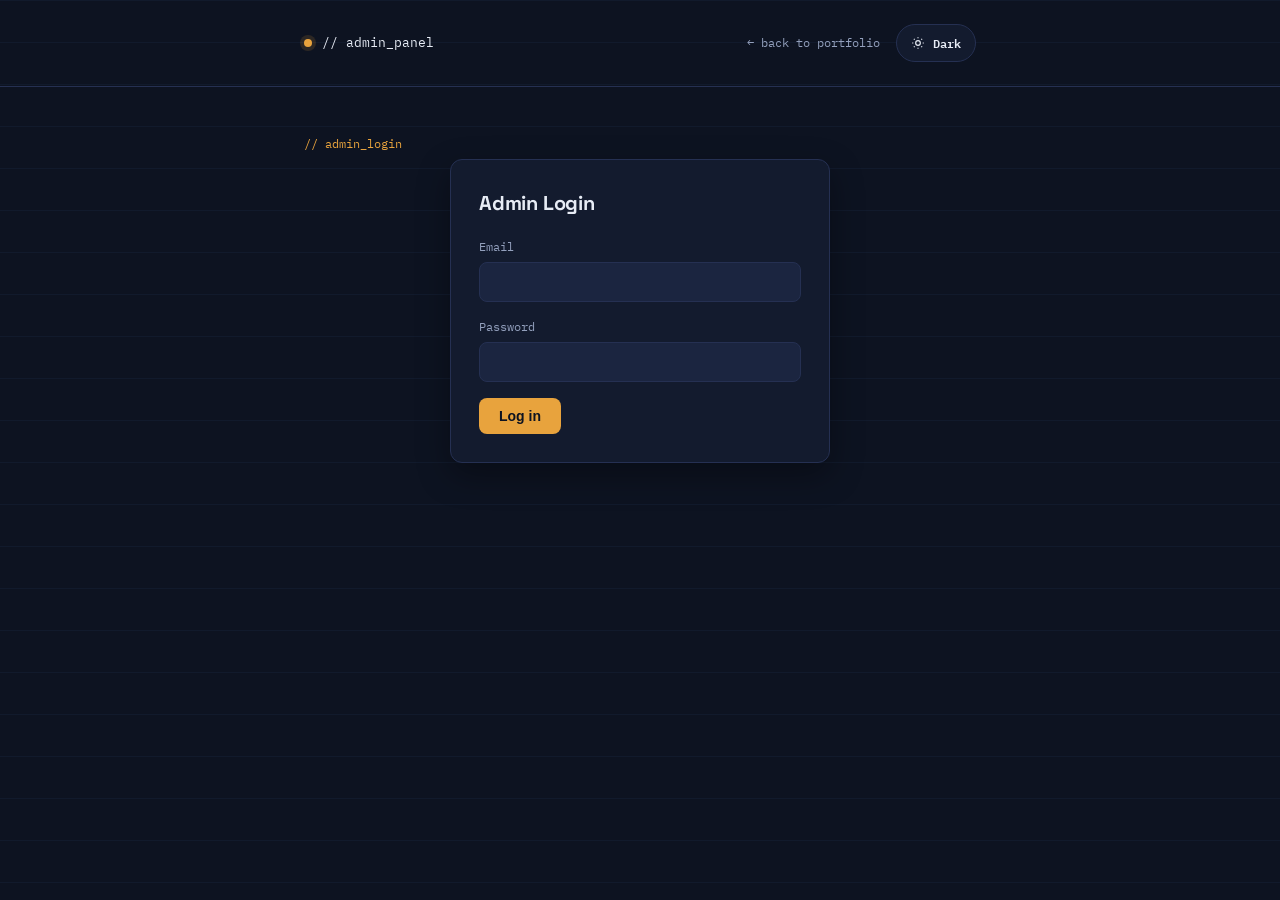
==== Admin.html @ 53487497 "added my yhills internship resume file" ====
<!DOCTYPE html>
<html lang="en" data-theme="dark">

<head>
    <meta charset="UTF-8">
    <meta name="viewport" content="width=device-width, initial-scale=1.0">
    <title>Admin — Pragyan Singh Portfolio</title>
    <meta name="robots" content="noindex, nofollow">
    <link rel="preconnect" href="https://fonts.googleapis.com">
    <link rel="preconnect" href="https://fonts.gstatic.com" crossorigin>
    <link href="https://fonts.googleapis.com/css2?family=Space+Grotesk:wght@500;600;700&family=IBM+Plex+Sans:wght@400;500;600&family=IBM+Plex+Mono:wght@400;500&display=swap" rel="stylesheet">
    <style>
        /* ============ Design tokens (shared palette with the main site) ============ */
        :root,
        [data-theme="dark"] {
            --bg: #0d1321;
            --bg-grid: #111a2c;
            --surface: #131b2e;
            --surface-2: #1b2540;
            --border: #253052;
            --text: #e7ecf5;
            --text-muted: #93a0bd;
            --accent: #e8a33d;
            --accent-soft: rgba(232, 163, 61, 0.14);
            --accent-2: #3aafa9;
            --danger: #e5686d;
            --danger-soft: rgba(229, 104, 109, 0.12);
            --success: #59c896;
            --success-soft: rgba(89, 200, 150, 0.12);
            --shadow: 0 12px 32px rgba(0, 0, 0, 0.35);
        }

        [data-theme="light"] {
            --bg: #eef1f6;
            --bg-grid: #e6eaf2;
            --surface: #ffffff;
            --surface-2: #f6f8fc;
            --border: #d8deea;
            --text: #10151f;
            --text-muted: #51597a;
            --accent: #c97f1e;
            --accent-soft: rgba(201, 127, 30, 0.12);
            --accent-2: #1e8c86;
            --danger: #c9333a;
            --danger-soft: rgba(201, 51, 58, 0.08);
            --success: #1f8f5f;
            --success-soft: rgba(31, 143, 95, 0.1);
            --shadow: 0 12px 28px rgba(20, 30, 60, 0.08);
        }

        * {
            margin: 0;
            padding: 0;
            box-sizing: border-box;
        }

        body {
            font-family: 'IBM Plex Sans', Arial, sans-serif;
            background:
                linear-gradient(var(--bg-grid) 1px, transparent 1px) 0 0 / 100% 42px,
                var(--bg);
            color: var(--text);
            transition: background-color .35s ease, color .35s ease;
            line-height: 1.5;
            min-height: 100vh;
        }

        .container {
            max-width: 720px;
            margin: 0 auto;
            padding: 0 24px;
        }

        h1, h2 {
            font-family: 'Space Grotesk', sans-serif;
            letter-spacing: -0.01em;
        }

        a { color: inherit; }

        :focus-visible {
            outline: 2px solid var(--accent);
            outline-offset: 3px;
        }

        .is-hidden { display: none !important; }

        /* ============ Header ============ */
        .site-header {
            padding: 24px 0;
            border-bottom: 1px solid var(--border);
        }

        .header-inner {
            display: flex;
            align-items: center;
            justify-content: space-between;
            gap: 16px;
        }

        .brand {
            display: flex;
            align-items: center;
            gap: 10px;
            font-family: 'IBM Plex Mono', monospace;
            font-size: 13px;
        }

        .brand .lock {
            width: 8px;
            height: 8px;
            border-radius: 50%;
            background: var(--accent);
            box-shadow: 0 0 0 4px var(--accent-soft);
        }

        .back-link {
            font-family: 'IBM Plex Mono', monospace;
            font-size: 12px;
            color: var(--text-muted);
            text-decoration: none;
        }

        .back-link:hover { color: var(--accent); }

        #toggle-theme {
            display: inline-flex;
            align-items: center;
            gap: 8px;
            background: var(--surface);
            border: 1px solid var(--border);
            color: var(--text);
            font-family: 'IBM Plex Mono', monospace;
            font-size: 12px;
            padding: 8px 14px;
            border-radius: 999px;
            cursor: pointer;
            transition: border-color .2s ease, transform .2s ease;
        }

        #toggle-theme:hover {
            border-color: var(--accent);
            transform: translateY(-1px);
        }

        #toggle-theme svg { width: 14px; height: 14px; }

        /* ============ Main ============ */
        main { padding: 48px 0; }

        .eyebrow {
            font-family: 'IBM Plex Mono', monospace;
            font-size: 12px;
            color: var(--accent);
            margin-bottom: 6px;
        }

        .panel {
            background: var(--surface);
            border: 1px solid var(--border);
            border-radius: 12px;
            padding: 28px;
            box-shadow: var(--shadow);
        }

        #login-panel .panel { max-width: 380px; margin: 0 auto; }

        form .field { margin-bottom: 16px; }

        label {
            display: block;
            font-family: 'IBM Plex Mono', monospace;
            font-size: 12px;
            color: var(--text-muted);
            margin-bottom: 6px;
        }

        input {
            width: 100%;
            background: var(--surface-2);
            border: 1px solid var(--border);
            color: var(--text);
            padding: 10px 12px;
            border-radius: 8px;
            font-family: 'IBM Plex Sans', sans-serif;
            font-size: 14px;
            transition: border-color .2s ease;
        }

        input:focus { border-color: var(--accent); }

        button {
            appearance: none;
            border: none;
            font-weight: 600;
            font-size: 14px;
            padding: 10px 20px;
            border-radius: 8px;
            cursor: pointer;
            transition: filter .2s ease, transform .2s ease;
        }

        button[type="submit"] {
            background: var(--accent);
            color: var(--bg);
        }

        button[type="submit"]:hover,
        .btn:hover {
            filter: brightness(1.08);
            transform: translateY(-1px);
        }

        .btn.secondary {
            background: transparent;
            color: var(--text);
            border: 1px solid var(--border);
        }

        .form-status {
            margin-top: 14px;
            font-size: 13px;
            padding: 10px 12px;
            border-radius: 8px;
            display: none;
        }

        .form-status.show { display: block; }
        .form-status.ok { background: var(--success-soft); color: var(--success); }
        .form-status.err { background: var(--danger-soft); color: var(--danger); }

        /* ============ Dashboard ============ */
        .panel-head {
            display: flex;
            align-items: center;
            justify-content: space-between;
            gap: 12px;
            flex-wrap: wrap;
            margin-bottom: 20px;
        }

        .messages-list { display: grid; gap: 12px; }

        .message-card {
            background: var(--surface-2);
            border: 1px solid var(--border);
            border-radius: 10px;
            padding: 16px 18px;
        }

        .message-card .meta {
            display: flex;
            justify-content: space-between;
            gap: 12px;
            flex-wrap: wrap;
            font-family: 'IBM Plex Mono', monospace;
            font-size: 12px;
            color: var(--text-muted);
            margin-bottom: 8px;
        }

        .message-card .meta .who { color: var(--text); font-weight: 500; }
        .message-card p { font-size: 14px; }

        .empty-state {
            font-family: 'IBM Plex Mono', monospace;
            font-size: 13px;
            color: var(--text-muted);
            padding: 24px;
            text-align: center;
            border: 1px dashed var(--border);
            border-radius: 10px;
        }

        .scan-overlay {
            position: fixed;
            inset: 0;
            pointer-events: none;
            background: linear-gradient(180deg, transparent, var(--accent-soft) 45%, transparent);
            transform: translateY(-100%);
            opacity: 0;
            z-index: 999;
        }

        .scan-overlay.run { animation: scan .5s ease-out; }

        @keyframes scan {
            0% { transform: translateY(-100%); opacity: .9; }
            100% { transform: translateY(100%); opacity: 0; }
        }

        @media (prefers-reduced-motion: reduce) {
            .scan-overlay.run { animation: none !important; }
        }

        @media (max-width: 560px) {
            .header-inner { flex-wrap: wrap; }
        }
    </style>
</head>

<body>
    <div class="scan-overlay" id="scan-overlay" aria-hidden="true"></div>

    <header class="site-header">
        <div class="container header-inner">
            <div class="brand">
                <span class="lock" aria-hidden="true"></span>
                <span>// admin_panel</span>
            </div>
            <div style="display:flex;align-items:center;gap:16px;">
                <a class="back-link" href="index.html">← back to portfolio</a>
                <button id="toggle-theme" type="button" aria-label="Toggle color theme">
                    <svg viewBox="0 0 24 24" fill="none" stroke="currentColor" stroke-width="2"><circle cx="12" cy="12" r="4"></circle><path d="M12 2v2M12 20v2M4.9 4.9l1.4 1.4M17.7 17.7l1.4 1.4M2 12h2M20 12h2M4.9 19.1l1.4-1.4M17.7 6.3l1.4-1.4"/></svg>
                    <span id="theme-label">Dark</span>
                </button>
            </div>
        </div>
    </header>

    <main>
        <div class="container">
            <section id="login-panel">
                <p class="eyebrow">// admin_login</p>
                <div class="panel">
                    <h1 style="font-size:20px;margin-bottom:20px;">Admin Login</h1>
                    <form id="admin-form" novalidate>
                        <div class="field">
                            <label for="admin-email">Email</label>
                            <input type="email" id="admin-email" name="email" required>
                        </div>
                        <div class="field">
                            <label for="password">Password</label>
                            <input type="password" id="password" name="password" required>
                        </div>
                        <button type="submit">Log in</button>
                        <p class="form-status" id="admin-status" role="status"></p>
                    </form>
                </div>
            </section>

            <section id="dashboard-panel" class="is-hidden">
                <p class="eyebrow">// user_messages</p>
                <div class="panel">
                    <div class="panel-head">
                        <h1 style="font-size:20px;">User Messages</h1>
                        <div style="display:flex;gap:8px;">
                            <button class="btn secondary" id="refresh-messages" type="button">Refresh</button>
                            <button class="btn secondary" id="logout-admin" type="button">Log out</button>
                        </div>
                    </div>
                    <div class="messages-list" id="messages-list"></div>
                </div>
            </section>
        </div>
    </main>

    <script src="shared.js"></script>
    <script>
        initThemeToggle();

        const loginPanel = document.getElementById("login-panel");
        const dashboardPanel = document.getElementById("dashboard-panel");
        const adminForm = document.getElementById("admin-form");
        const adminStatus = document.getElementById("admin-status");
        const messagesList = document.getElementById("messages-list");
        const logoutBtn = document.getElementById("logout-admin");
        const refreshBtn = document.getElementById("refresh-messages");

        function showStatus(el, message, ok) {
            el.textContent = message;
            el.classList.remove("ok", "err");
            el.classList.add("show", ok ? "ok" : "err");
        }

        function showDashboard() {
            loginPanel.classList.add("is-hidden");
            dashboardPanel.classList.remove("is-hidden");
            renderMessages();
        }

        function showLogin() {
            dashboardPanel.classList.add("is-hidden");
            loginPanel.classList.remove("is-hidden");
        }

        async function renderMessages() {
            messagesList.innerHTML = `<p class="empty-state">Loading messages…</p>`;
            let messages = [];
            try {
                messages = await DB.list();
            } catch (err) {
                messagesList.innerHTML = `<p class="empty-state">Could not load messages. Please try refresh.</p>`;
                return;
            }
            messages.sort((a, b) => new Date(b.timestamp) - new Date(a.timestamp));
            if (!messages.length) {
                messagesList.innerHTML = `<p class="empty-state">No messages yet — messages sent from the portfolio's Contact Me form will show up here.</p>`;
                return;
            }
            messagesList.innerHTML = messages.map(m => `
                <div class="message-card">
                    <div class="meta">
                        <span class="who">${escapeHtml(m.name || "Anonymous")} · ${escapeHtml(m.email || "")}</span>
                        <span>${escapeHtml(formatTimestamp(m.timestamp))}</span>
                    </div>
                    <p>${escapeHtml(m.message || "")}</p>
                </div>
            `).join("");
        }

        adminForm.addEventListener("submit", async (e) => {
            e.preventDefault();
            const password = document.getElementById("password").value;
            try {
                const ok = await DB.login(password);
                if (ok) {
                    sessionStorage.setItem(ADMIN_SESSION_KEY, "1");
                    adminForm.reset();
                    showDashboard();
                } else {
                    showStatus(adminStatus, "Incorrect credentials.", false);
                }
            } catch (err) {
                showStatus(adminStatus, "Login failed — check your connection and try again.", false);
            }
        });

        logoutBtn.addEventListener("click", () => {
            sessionStorage.removeItem(ADMIN_SESSION_KEY);
            showLogin();
        });

        refreshBtn.addEventListener("click", renderMessages);

        // Stay logged in across a reload of this tab, but not across new tabs.
        if (sessionStorage.getItem(ADMIN_SESSION_KEY) === "1") {
            showDashboard();
        }
    </script>
</body>

</html>
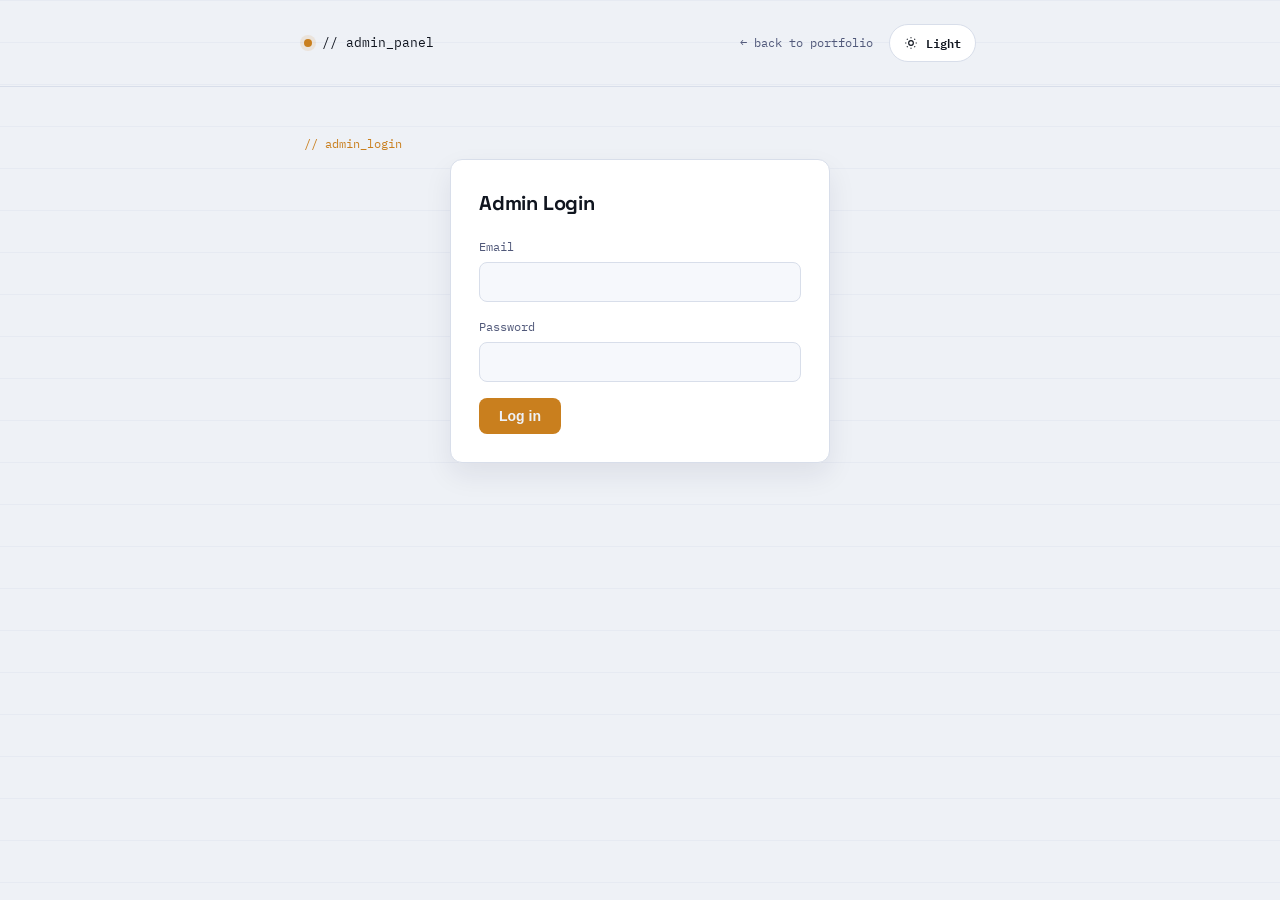
==== commit ae3f8d56: "changed the href js file name" ====
--- a/Admin.html
+++ b/Admin.html
@@ -355,7 +355,7 @@
         </div>
     </main>
 
-    <script src="shared.js"></script>
+    <script src="Shared.js"></script>
     <script>
         initThemeToggle();
 
